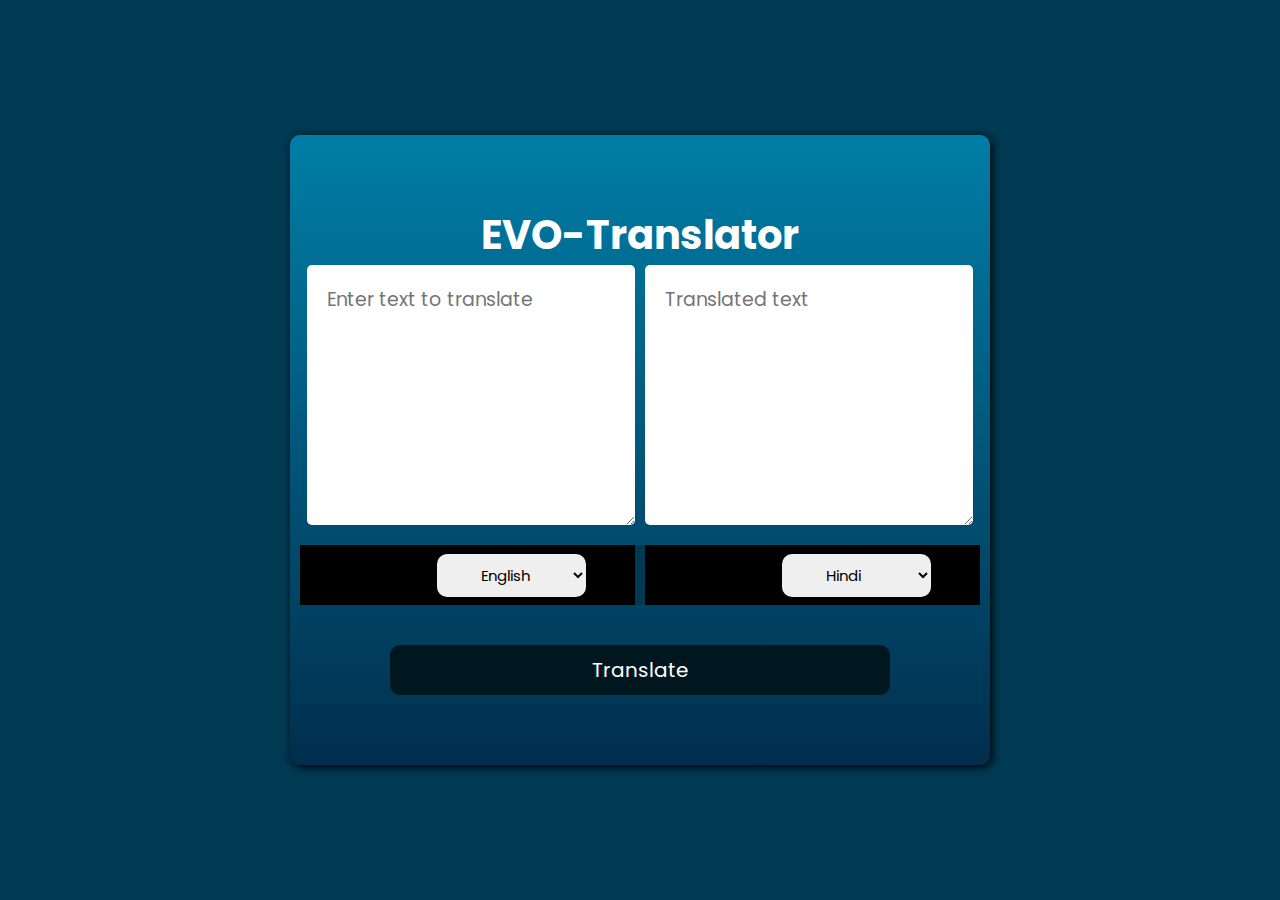
==== index.html @ 1ea2f2b7 "first commit" ====
<!DOCTYPE html>
<html lang="en">

<head>
    <meta charset="UTF-8">
    <meta name="viewport" content="width=device-width, initial-scale=1.0">
    <title>EVO-Translator</title>
    <link rel="stylesheet" href="style.css">
</head>

<body>
    <div class="container">

        <h1 style="color: white; font-size: 40px;">EVO-Translator</h1>
        <div class="Text">
            <textarea name="" id="fromText" placeholder="Enter text to translate"></textarea>
            <textarea name="" id="toText" placeholder="Translated text"></textarea>
        </div>
        <div class="selectArea">
            <div class="select1">
                <img src="speaker.svg" alt="speaker" id="speaker">
                <img src="copy.svg" alt="copy" id="copy">
                <select name="" id="fselect">
                  <option value="en-GB">English</option>
                  <option value="hi-IN">Hindi</option>
                </select>
            </div>
            <div class="select2">
                <img src="speaker.svg" alt="speaker" id="speaker">
                <img src="copy.svg" alt="copy" id="copy">
                <select name="" id="sselect">
                  <option value="hi-IN">Hindi</option>
                    <option value="en-GB">English</option>
                    
                </select>
            </div>
        </div>
        <button id="transfer">Translate</button>
    </div>


    <script src="script.js"></script>
</body>

</html>
---- style.css ----
@import url('https://fonts.googleapis.com/css2?family=Poppins:ital,wght@0,100;0,200;0,300;0,400;0,500;0,600;0,700;0,800;0,900;1,100;1,200;1,300;1,400;1,500;1,600;1,700;1,800;1,900&display=swap');
* {
    font-family: 'Poppins', sans-serif;
    margin: 0;
    padding: 0;
    box-sizing: border-box;
}

body {
    background-color: #003A52;
    height: 100vh;
    width: 100vw;
    display: flex;
    justify-content: center;
    align-items: center;
}

.container {
    height: 70vh;
    width: 700px;
    display: flex;
    justify-content: center;
    align-items: center;
    background: linear-gradient(to top, #012E4D, #007EA7);
    flex-direction: column;
    box-shadow: 2px 2px 10px;
    border-radius: 10px;
    border: none;
    padding: 10px;
}

.Text {
    display: flex;
    justify-content: center;
    align-items: center;
    width: 100%;
    height: 260px;
    gap: 10px;
    overflow: hidden;
}

#fromText {
    height: 260px;
    width: 100%;
    border: none;
    outline: none;
    border-radius: 5px;
    padding: 20px;
    margin-left: 7px;
    color: black;
    font-size: 19px;
    box-sizing: border-box;
}

#toText {
    height: 260px;
    width: 100%;
    border: none;
    outline: none;
    border-radius: 5px;
    padding: 20px;
    margin-right: 7px;
    color: black;
    font-size: 19px;
    box-sizing: border-box;
}

.selectArea {
    display: flex;
    justify-content: space-between;
    align-items: center;
    height: 60px;
    width: 100%;
    background-color: black;
    margin-top: 20px;
}

.select1 {
    width: 50%;
    height: 100%;
    display: flex;
    align-items: center;
    justify-content: center;
    gap: 20px;
    border-right: 5px solid #003A52;
}

.select2 {
    width: 50%;
    height: 100%;
    display: flex;
    align-items: center;
    justify-content: center;
    gap: 20px;
    border-left: 5px solid #003A52;
}

#fselect {
    padding: 10px 40px 10px 40px;
    box-sizing: border-box;
    font-size: 15px;
    border: none;
    border-radius: 10px;
    cursor: pointer;
}

#sselect {
    padding: 10px 40px 10px 40px;
    box-sizing: border-box;
    font-size: 15px;
    border: none;
    border-radius: 10px;
    cursor: pointer;
}

#transfer {
    width: 500px;
    height: 50px;
    background-color: #00171F;
    margin-top: 40px;
    color: white;
    font-size: 20px;
    border: none;
    border-radius: 10px;
}
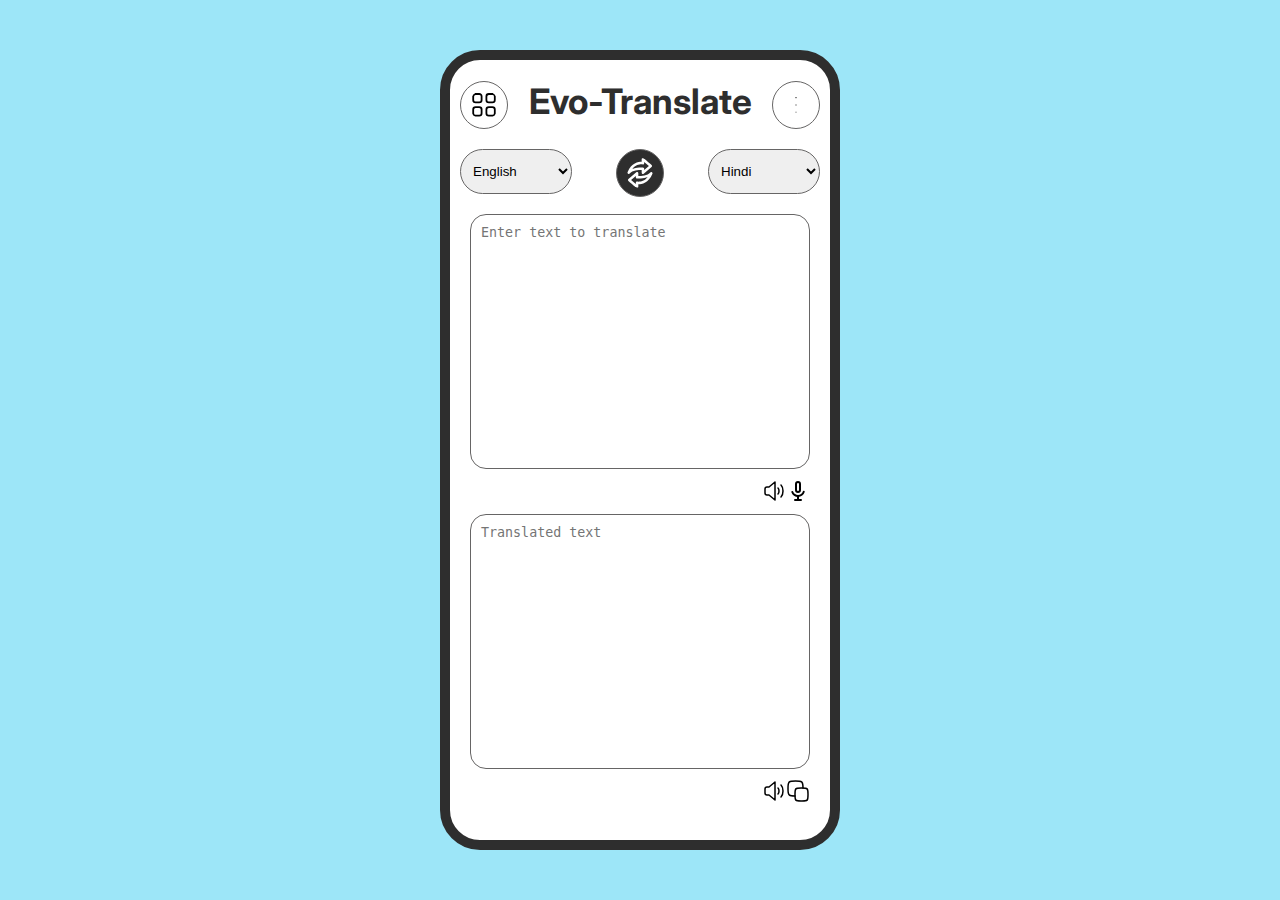
==== commit a38e4453: "Update index.html" ====
--- a/index.html
+++ b/index.html
@@ -1,45 +1,54 @@
 <!DOCTYPE html>
 <html lang="en">
+<head>
+      <meta charset="UTF-8">
+      <meta name="viewport" content="width=device-width, initial-scale=1.0">
+      <title>Evo-Translate</title>
+      <link rel="stylesheet" href="style1.css">
+</head>
+<body>
+      <div class="wrapper">
 
-<head>
-    <meta charset="UTF-8">
-    <meta name="viewport" content="width=device-width, initial-scale=1.0">
-    <title>EVO-Translator</title>
-    <link rel="stylesheet" href="style.css">
-</head>
-
-<body>
-    <div class="container">
-
-        <h1 style="color: white; font-size: 40px;">EVO-Translator</h1>
-        <div class="Text">
-            <textarea name="" id="fromText" placeholder="Enter text to translate"></textarea>
-            <textarea name="" id="toText" placeholder="Translated text"></textarea>
-        </div>
-        <div class="selectArea">
-            <div class="select1">
-                <img src="speaker.svg" alt="speaker" id="speaker">
-                <img src="copy.svg" alt="copy" id="copy">
-                <select name="" id="fselect">
-                  <option value="en-GB">English</option>
-                  <option value="hi-IN">Hindi</option>
-                </select>
+            <div class="header">
+                  <img src="menu.svg" alt="menu">
+                  <h1>Evo-Translate</h1>
+                  <img src="dot.svg" alt="dot">
             </div>
-            <div class="select2">
-                <img src="speaker.svg" alt="speaker" id="speaker">
-                <img src="copy.svg" alt="copy" id="copy">
-                <select name="" id="sselect">
-                  <option value="hi-IN">Hindi</option>
-                    <option value="en-GB">English</option>
-                    
-                </select>
+            <div class="countriesSelector">
+                  <select  id="fselect">
+                        <option value="en-GB">English</option>
+                        <option value="hi-IN">Hindi</option>      
+                  </select>
+                  
+                  <div>
+                        <img src="convert.svg" alt="convert" id="convert">
+                  </div>
+                  <select  id="sselect">
+                        <option value="hi-IN">Hindi</option>
+                        <option value="en-GB">English</option>
+                          
+                  </select>
             </div>
-        </div>
-        <button id="transfer">Translate</button>
-    </div>
-
-
-    <script src="script.js"></script>
+            <div class="text">
+                  <div class="text1">
+                        <textarea name="" id="fromText" placeholder="Enter text to translate"></textarea>
+                        
+                        <div class="option">
+                              <img src="speaker.svg" alt="speaker" id="speaker1">
+                              <img src="mic.svg" alt="mic" id="mic">
+                        </div>
+                  </div>
+                  <div class="text2">
+                        <textarea name="" id="toText" placeholder="Translated text"></textarea>
+                        <div class="option">
+                        <img src="speaker.svg" alt="speaker" id="speaker2">
+                        <img src="copy.svg" alt="copy" id="copy">
+                        </div>
+                  </div>
+            </div>
+            
+      </div>
+      <script src="countries.js"></script>
+      <script src="script.js"></script>
 </body>
-
-</html>+</html>
--- a/style1.css
+++ b/style1.css
@@ -0,0 +1,147 @@
+@import url(https://fonts.googleapis.com/css?family=Inter:100,200,300,regular,500,600,700,800,900);
+
+::-webkit-scrollbar {
+    width: 0;
+}
+
+* {
+    margin: 0;
+    padding: 0;
+    box-sizing: border-box;
+}
+
+body {
+    min-height: 100vh;
+    display: flex;
+    align-items: center;
+    justify-content: center;
+    color: #2e2e2e;
+    font-family: "Inter", sans-serif;
+    background-color: #9de6f8;
+}
+
+.wrapper {
+    position: relative;
+    height: 100vh;
+    width: 100%;
+    overflow: hidden;
+    padding: 10px;
+    display: flex;
+    flex-direction: column;
+    background-color: #fff;
+    padding-top: 20px;
+    
+    
+}
+
+@media (min-width:768px) {
+    .wrapper {
+        height: 50rem;
+        width: 25rem;
+        border-radius: 40px;
+        border: 10px solid #2e2e2e;
+        padding: 10px;
+        padding-top: 20px;
+      }
+      .wrapper .header h1{
+            font-size: 2.2rem;
+      }
+      .wrapper .header img{
+            font-size: 2rem;
+            margin-top: 1px;
+      }
+}
+.header{
+      display: flex;
+      /* height: 20%; */
+      width: 100%;
+      justify-content: space-between;
+      
+}
+.header img{
+      height: 3rem;
+      border-radius: 50%;
+      border: 1px solid rgb(102, 101, 101);
+      padding: 8px;
+      margin-top: 8px;
+      
+}
+.header h1{
+      font-size: 2rem;
+}
+.countriesSelector{
+      display: flex;
+      justify-content: space-between;
+      width: 100%;
+      height: 10%;
+      padding-top: 20px;
+}
+.countriesSelector #fselect{
+      height: 2.8rem;
+      width: 7rem;
+      padding: 8px;
+      border-radius: 2rem;
+      border: 1px solid rgb(102, 101, 101);
+}
+.countriesSelector img{
+      height: 3rem;
+      border-radius: 50%;
+      border: 1px solid rgb(102, 101, 101);
+      padding: 8px;
+      background-color: #2e2e2e;
+      
+}
+.countriesSelector #sselect{
+      height: 2.8rem;
+      width: 7rem;
+      padding: 8px;
+      border-radius: 2rem;
+      border: 1px solid rgb(102, 101, 101);
+}
+
+.text{
+      display: flex;
+      flex-direction: column;
+      width: 100%;
+      height: 80%;
+      
+}
+.text .text1{
+      display: flex;
+      flex-direction: column;
+      width: 100%;
+      height: 50%;
+      padding: 10px 10px 0 10px;      
+}
+.text .text2{
+      display: flex;
+      flex-direction: column;
+      width: 100%;
+      height: 50%;
+      padding: 10px 10px 0 10px;
+      /* background-color: red; */
+}
+.text .text2 textarea{
+      height: 100%;
+      width: 100%;
+      border: 1px solid rgb(102, 101, 101);
+      border-radius: 1rem;
+      padding: 10px;
+      resize: none;
+}
+.text .text1 textarea{
+      height: 100%;
+      width: 100%;
+      border: 1px solid rgb(102, 101, 101);
+      border-radius: 1rem;
+      padding: 10px;
+      resize: none;
+}
+.option{
+      display: flex;
+      align-items: center;
+      justify-content: end;
+      height: 10%;
+      width: 100%;
+      margin-top: 10px;
+}
